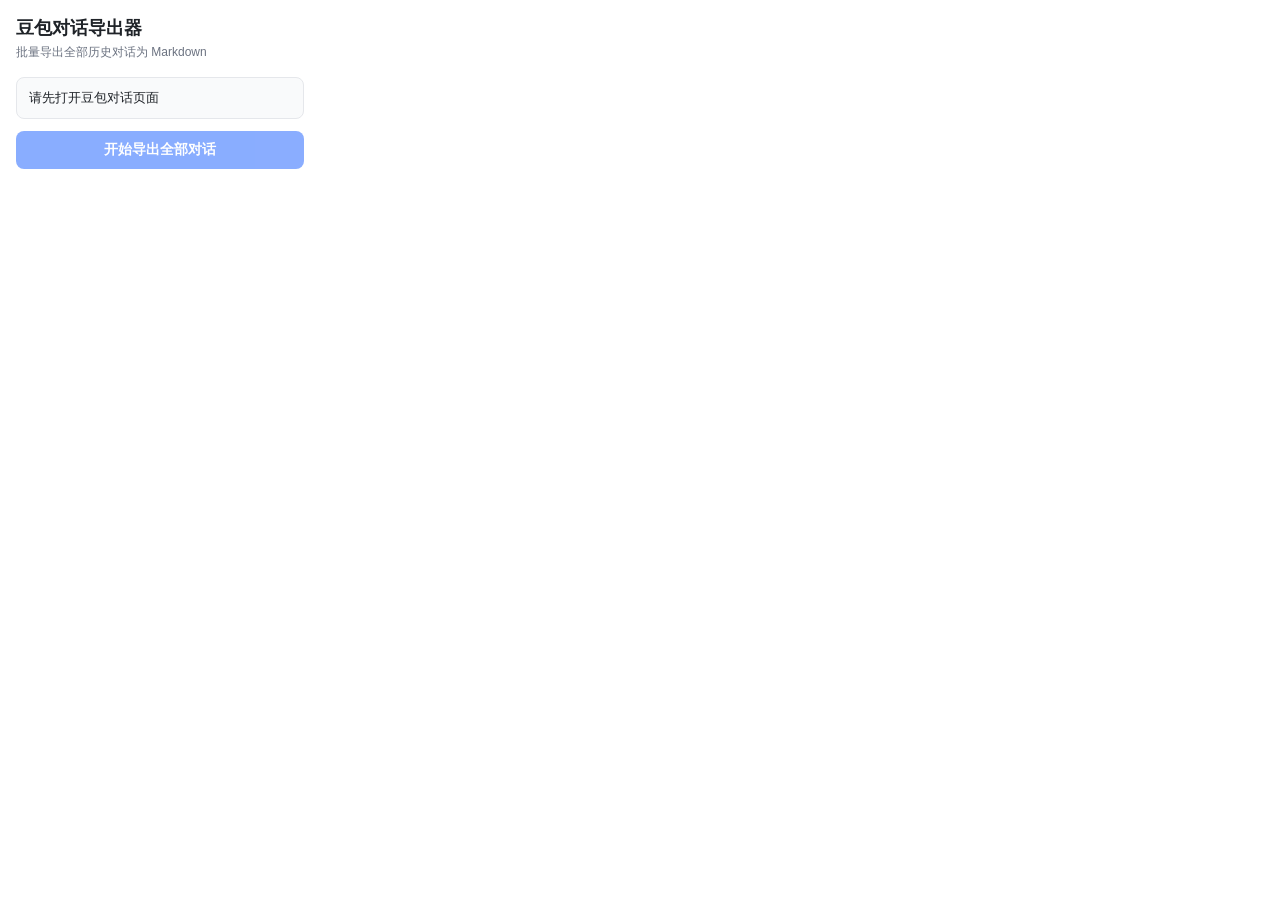
==== popup.html @ 13661a3d "feat: 豆包对话导出 Chrome 插件 批量为用户导出个人豆包对话历史为 Markdown。内容脚本在豆包同源环境 复用已登录 Cookie,直连后端 im/chain/single API 分" ====
<!DOCTYPE html>
<html lang="zh-CN">
  <head>
    <meta charset="UTF-8" />
    <meta name="viewport" content="width=device-width, initial-scale=1.0" />
    <title>豆包对话导出器</title>
    <link rel="stylesheet" href="popup.css" />
  </head>
  <body>
    <header>
      <h1>豆包对话导出器</h1>
      <p class="subtitle">批量导出全部历史对话为 Markdown</p>
    </header>

    <main>
      <div id="status" class="status">请先打开豆包对话页面</div>

      <button id="exportBtn" class="btn" disabled>开始导出全部对话</button>

      <div id="progress" class="progress hidden">
        <div class="progress-bar">
          <div id="progressFill" class="progress-fill"></div>
        </div>
        <p id="progressText" class="progress-text"></p>
      </div>

      <div id="result" class="result hidden"></div>
    </main>

    <script src="popup.js"></script>
  </body>
</html>
---- popup.css ----
:root {
  --bg: #ffffff;
  --fg: #1f2328;
  --muted: #6b7280;
  --accent: #165dff;
  --accent-hover: #0d4fd6;
  --border: #e5e7eb;
  --ok: #16a34a;
  --warn: #d97706;
}

* {
  box-sizing: border-box;
}

body {
  width: 320px;
  margin: 0;
  padding: 16px;
  font-family: -apple-system, BlinkMacSystemFont, "Segoe UI", "PingFang SC",
    "Microsoft YaHei", sans-serif;
  color: var(--fg);
  background: var(--bg);
}

header {
  margin-bottom: 16px;
}

h1 {
  margin: 0;
  font-size: 18px;
  font-weight: 700;
}

.subtitle {
  margin: 4px 0 0;
  font-size: 12px;
  color: var(--muted);
}

.status {
  margin-bottom: 12px;
  padding: 10px 12px;
  border: 1px solid var(--border);
  border-radius: 8px;
  background: #f9fafb;
  font-size: 13px;
  line-height: 1.5;
}

.btn {
  width: 100%;
  padding: 10px 12px;
  border: none;
  border-radius: 8px;
  background: var(--accent);
  color: #fff;
  font-size: 14px;
  font-weight: 600;
  cursor: pointer;
  transition: background 0.15s ease;
}

.btn:hover:not(:disabled) {
  background: var(--accent-hover);
}

.btn:disabled {
  opacity: 0.5;
  cursor: not-allowed;
}

.progress {
  margin-top: 12px;
}

.progress-bar {
  height: 6px;
  border-radius: 999px;
  background: var(--border);
  overflow: hidden;
}

.progress-fill {
  height: 100%;
  width: 0;
  border-radius: 999px;
  background: var(--accent);
  transition: width 0.2s ease;
}

.progress-text {
  margin: 8px 0 0;
  font-size: 12px;
  color: var(--muted);
}

.result {
  margin-top: 12px;
  padding: 10px 12px;
  border-radius: 8px;
  font-size: 13px;
  line-height: 1.5;
}

.result.ok {
  background: #f0fdf4;
  color: var(--ok);
  border: 1px solid #bbf7d0;
}

.result.warn {
  background: #fffbeb;
  color: var(--warn);
  border: 1px solid #fde68a;
}

.hidden {
  display: none;
}
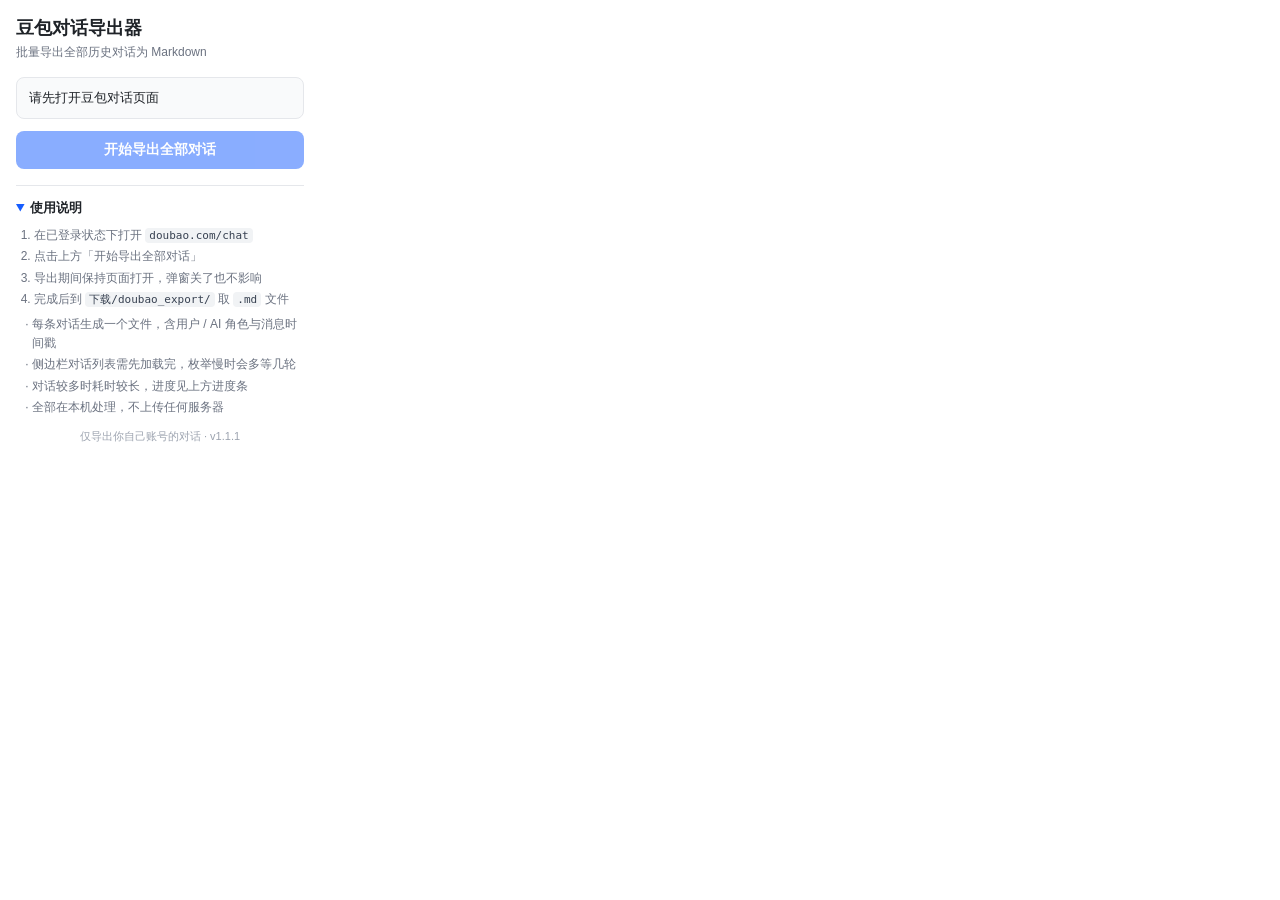
==== commit c3e9b167: "feat: 弹窗增加使用说明与版本号(v1.1.1) - 折叠面板列出四步操作与四条注意事项(保存位置/枚举等待/耗时/本地处理) - 版本号从 manifest 动态读取" ====
--- a/popup.html
+++ b/popup.html
@@ -25,6 +25,26 @@
       </div>
 
       <div id="result" class="result hidden"></div>
+
+      <details class="guide" open>
+        <summary>使用说明</summary>
+        <ol class="steps">
+          <li>在已登录状态下打开 <code>doubao.com/chat</code></li>
+          <li>点击上方「开始导出全部对话」</li>
+          <li>导出期间保持页面打开，弹窗关了也不影响</li>
+          <li>完成后到 <code>下载/doubao_export/</code> 取 <code>.md</code> 文件</li>
+        </ol>
+        <ul class="notes">
+          <li>每条对话生成一个文件，含用户 / AI 角色与消息时间戳</li>
+          <li>侧边栏对话列表需先加载完，枚举慢时会多等几轮</li>
+          <li>对话较多时耗时较长，进度见上方进度条</li>
+          <li>全部在本机处理，不上传任何服务器</li>
+        </ul>
+      </details>
+
+      <p class="meta">
+        仅导出你自己账号的对话 · v<span id="version">1.1.1</span>
+      </p>
     </main>
 
     <script src="popup.js"></script>
--- a/popup.css
+++ b/popup.css
@@ -118,4 +118,58 @@
 
 .hidden {
   display: none;
+}
+
+.guide {
+  margin-top: 16px;
+  padding-top: 12px;
+  border-top: 1px solid var(--border);
+  font-size: 12px;
+  line-height: 1.6;
+  color: var(--muted);
+}
+
+.guide summary {
+  cursor: pointer;
+  color: var(--fg);
+  font-size: 13px;
+  font-weight: 600;
+  user-select: none;
+}
+
+.guide summary::marker {
+  color: var(--accent);
+}
+
+.steps,
+.notes {
+  margin: 8px 0 0;
+  padding-left: 18px;
+}
+
+.steps li,
+.notes li {
+  margin: 2px 0;
+}
+
+.notes {
+  margin-top: 6px;
+  padding-left: 16px;
+  list-style: "· ";
+}
+
+.steps code {
+  padding: 1px 4px;
+  border-radius: 4px;
+  background: #f1f3f5;
+  font-family: ui-monospace, SFMono-Regular, Menlo, monospace;
+  font-size: 11px;
+  color: #374151;
+}
+
+.meta {
+  margin: 12px 0 0;
+  font-size: 11px;
+  color: #9ca3af;
+  text-align: center;
 }
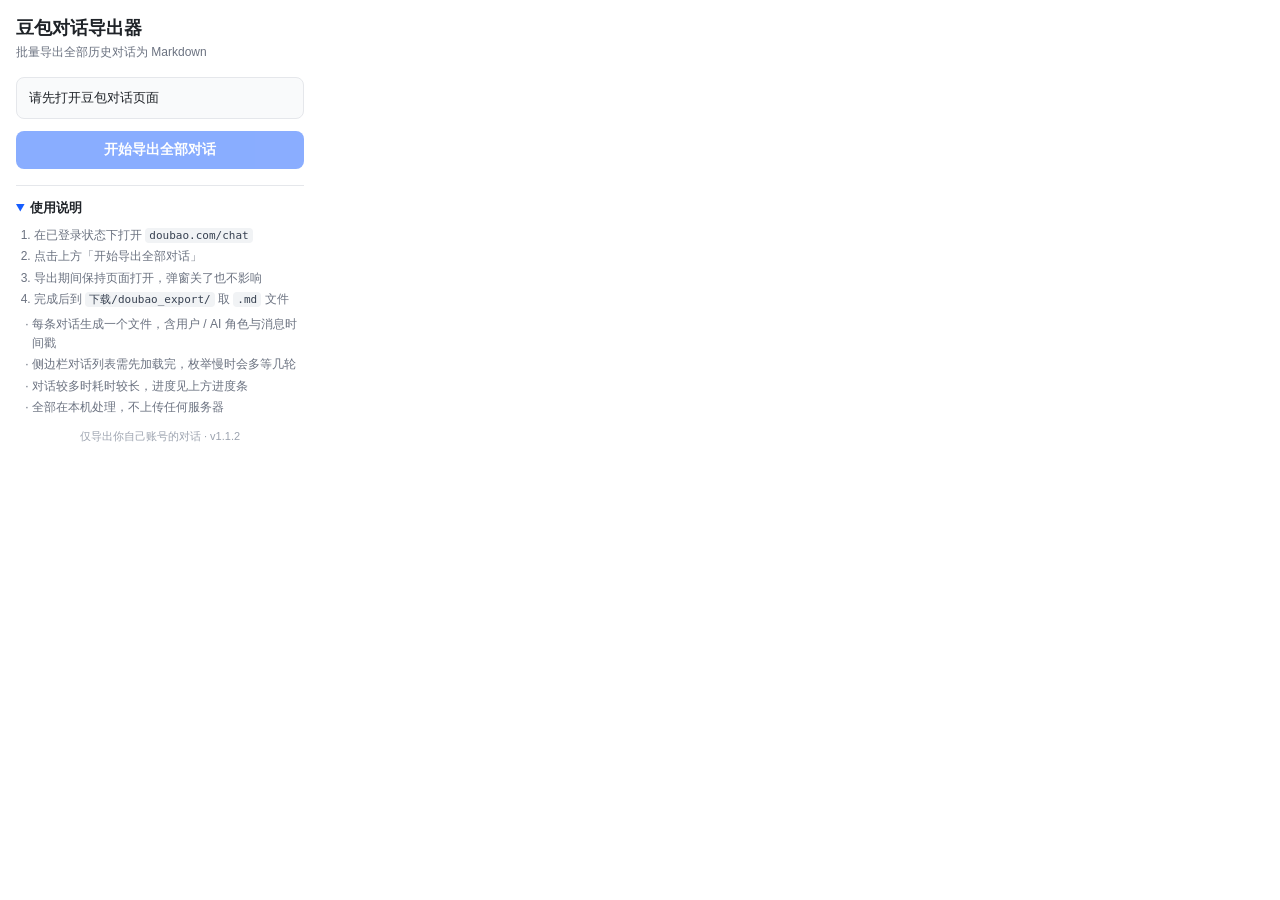
==== commit abc37490: "docs: 新增使用说明文档(含实测截图与角色判定踩坑记录) v1.1.2 - 角色判定收敛:实测确认唯一有效字段为 user_type(1/2),移除 bot_reply_message_id 误判" ====
--- a/popup.html
+++ b/popup.html
@@ -43,7 +43,7 @@
       </details>
 
       <p class="meta">
-        仅导出你自己账号的对话 · v<span id="version">1.1.1</span>
+        仅导出你自己账号的对话 · v<span id="version">1.1.2</span>
       </p>
     </main>
 
